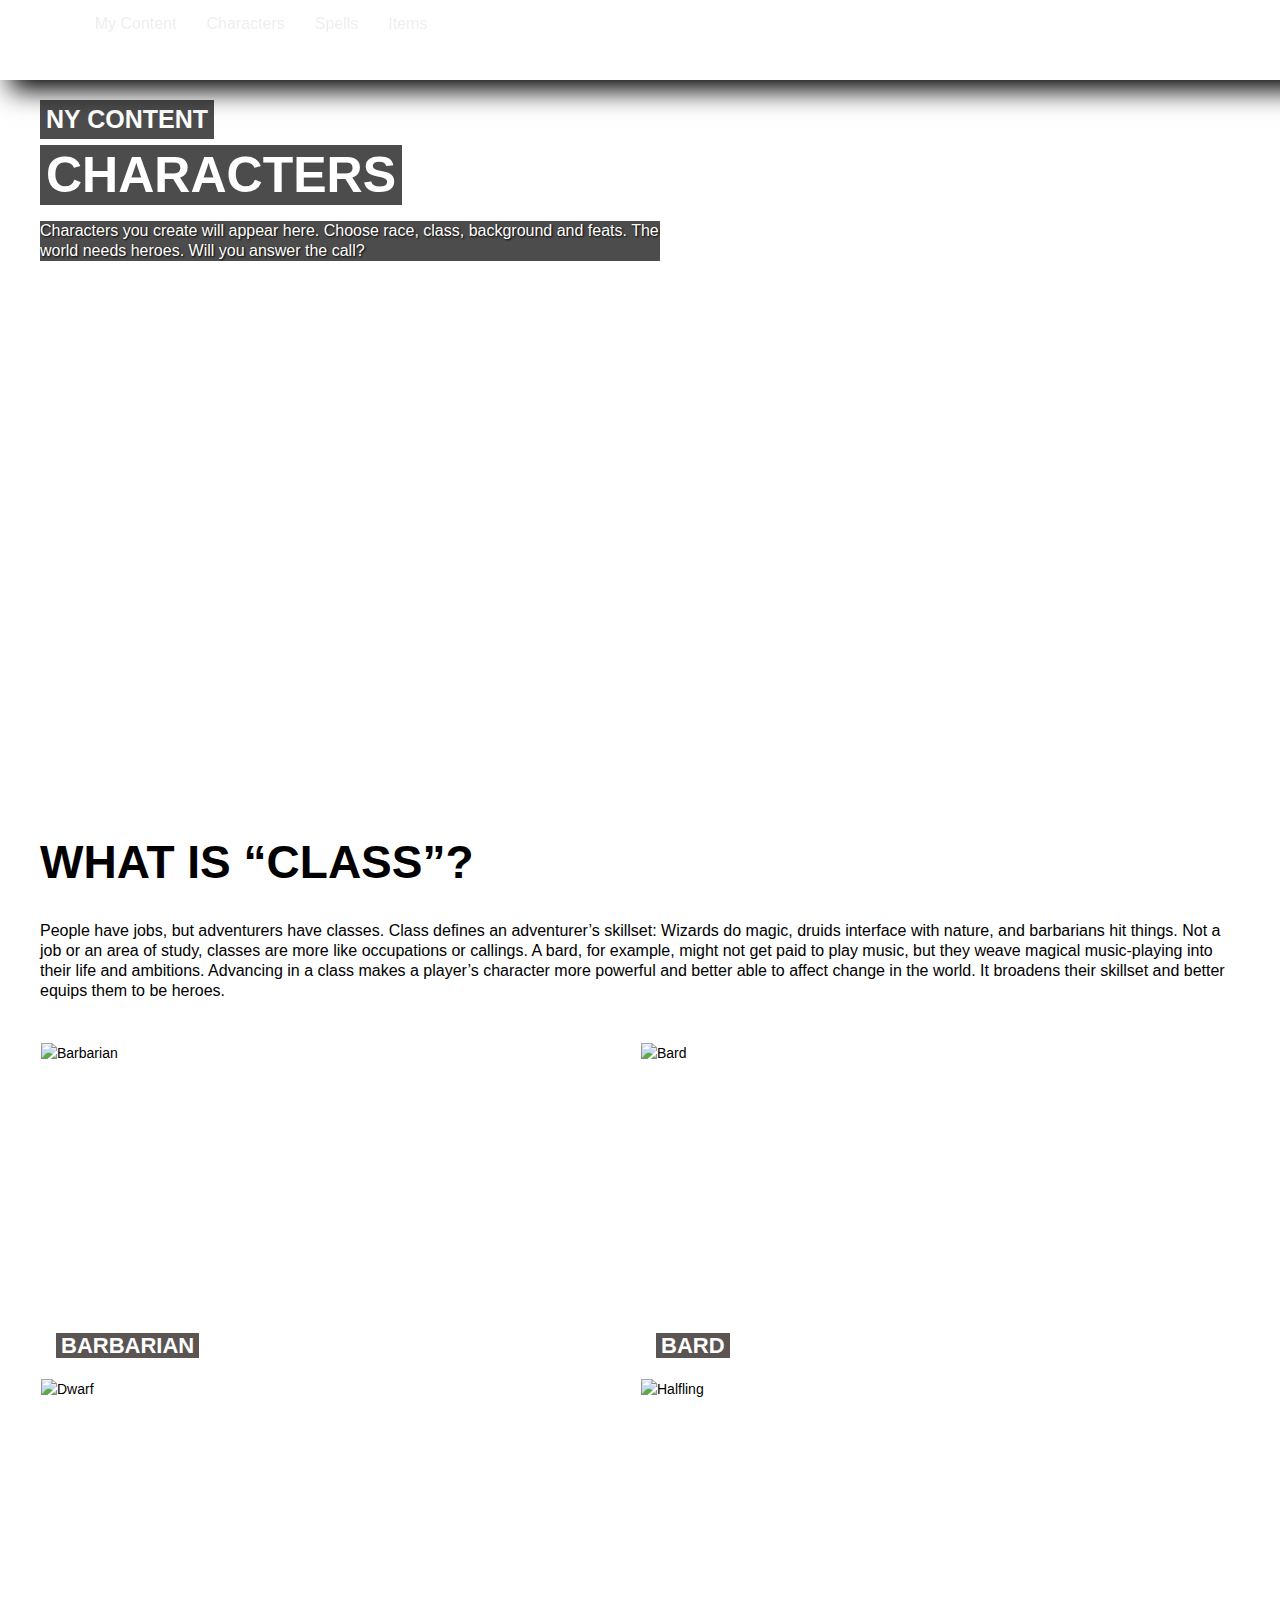
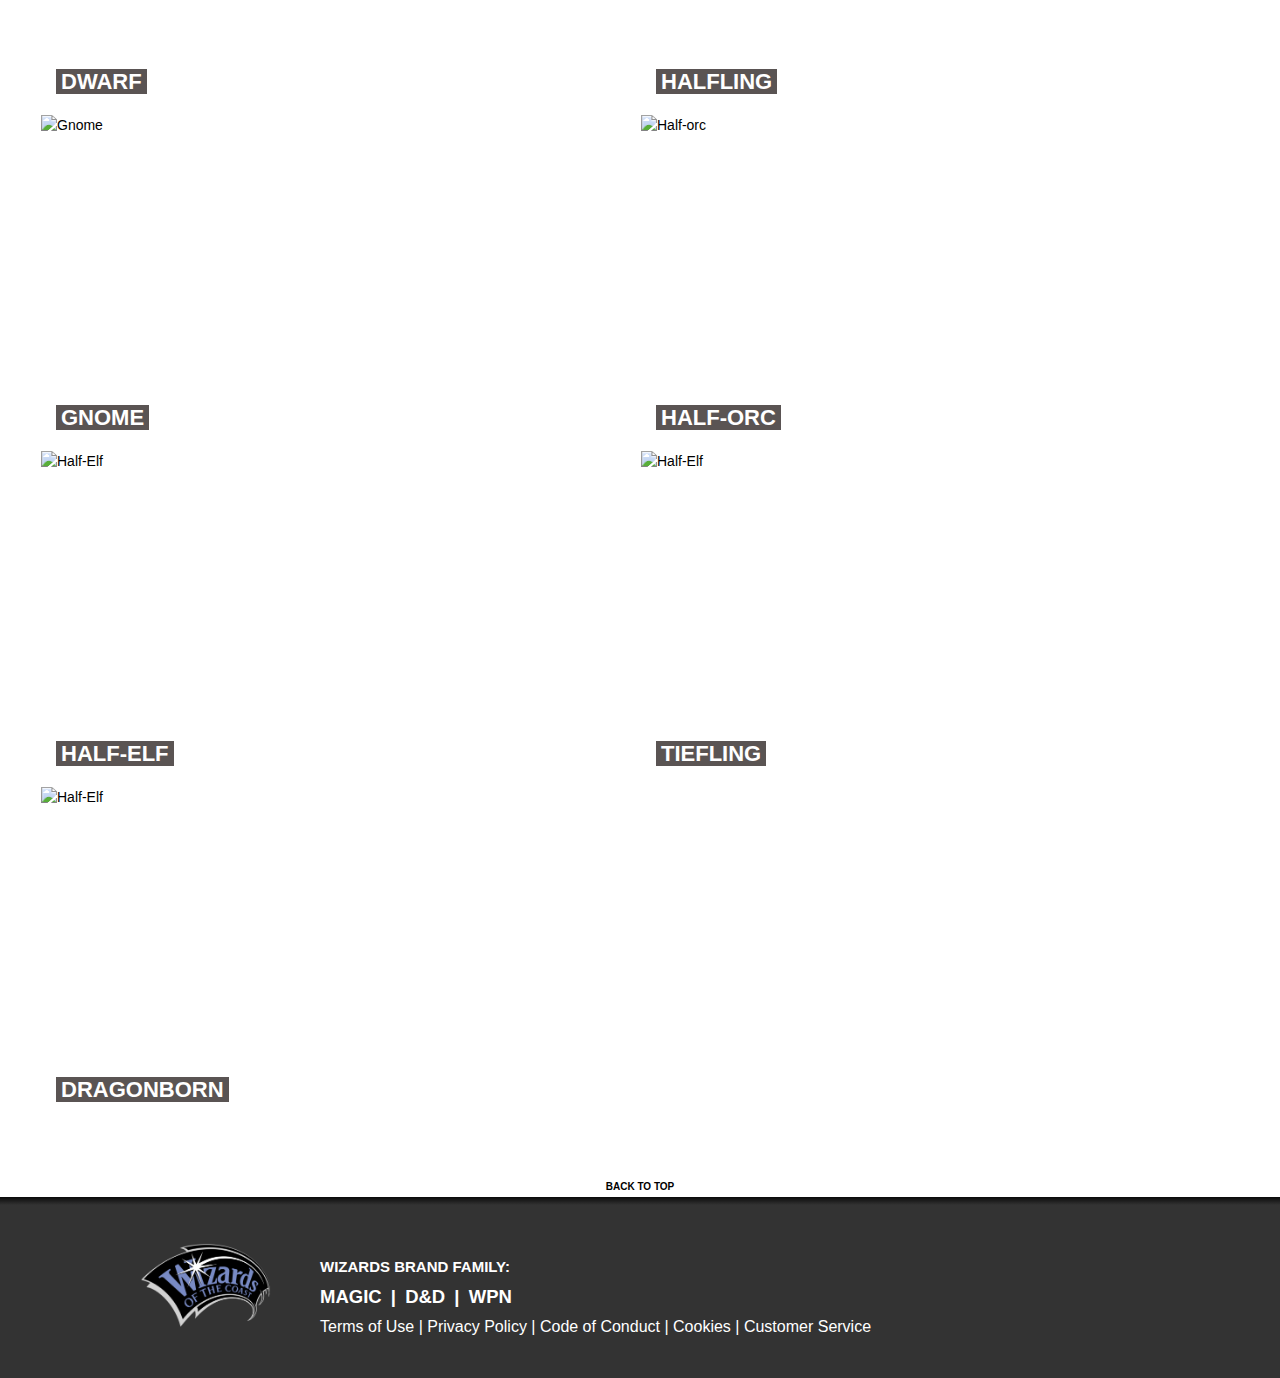
==== DungeonDragons/Characters/ClassesPage.html @ c1192b84 "Latest updates 20/10/18" ====
<!DOCTYPE html>
<html lang="en">
<link rel="stylesheet" href="https://cdnjs.cloudflare.com/ajax/libs/font-awesome/4.7.0/css/font-awesome.min.css">
<head>
    <meta charset="UTF-8">
    <title>Classes</title>
    <link rel="stylesheet" type="text/css" href="ClassesPageStyle.css">
</head>
<body>
<div id="viewport">
    <div id="viewport-content">
        <div id="page" class="page">
            <!-- HEADER-->
            <div class="region region-header">
                <div class="content">
                    <header>
                        <!-- MENU BAR-->
                        <ul id="menu">
                            <li>
                                <input id="check01" type="checkbox" name="menu"/>
                                <label for="check01"><a href="../MainPage/HTMLMainPage.html">Home</a></label>
                            </li>
                            <li>
                                <input id="check02" type="checkbox" name="menu"/>
                                <label for="check02">My Content</label>
                                <ul class="submenu">
                                    <li><a href="#">Characters</a></li>
                                    <li><a href="#">Campaigns</a></li>
                                </ul>
                            </li>
                            <li>
                                <input id="check03" type="checkbox" name="menu"/>
                                <label for="check03">Characters</label>
                                <ul class="submenu">
                                    <li><a href="#">Races</a></li>
                                    <li><a href="#">Classes</a></li>
                                    <li><a href="#">Backgrounds</a></li>
                                    <li><a href="#">Feats</a></li>
                                </ul>
                            </li>
                            <li>
                                <input id="check04" type="checkbox" name="menu"/>
                                <label for="check04">Spells</label>
                                <ul class="submenu">
                                    <li><a href="#">Official</a></li>
                                    <li><a href="#">Create</a></li>
                                </ul>
                            </li>
                            <li>
                                <input id="check05" type="checkbox" name="menu"/>
                                <label for="check05">Items</label>
                                <ul class="submenu">
                                    <li><a href="#">Official Magic Items</a></li>
                                    <li><a href="#">Official Equipment</a></li>
                                    <li><a href="#">Create</a></li>
                                </ul>
                            </li>
                        </ul>
                        <!-- MENU BAR-->
                    </header>
                </div>
            </div>
            <!-- PAGE CONTENT-->
            <div class="region region-content">
                <div id="page-header">
                    <div class="card_image">
                        <div class="carousel-wrapper">
                            <span id="item-1"></span>
                            <div class="carousel-item item-1">
                                <div class="page-width">
                                    <div class="intro">
                                        <h1>
                                            <span class="first-line">Ny Content</span>
                                            <span>Characters</span>
                                        </h1>
                                        <div class="text">
                                            <p>Characters you create will appear here. Choose race, class, background
                                                and feats. The world needs heroes. Will you answer the call?</p>
                                        </div>
                                    </div>
                                </div>
                            </div>
                        </div>
                        <a class="arrow arrow-prev" href="#item-2"></a>
                        <a class="arrow arrow-next" href="#item-1"></a>
                    </div>
                </div>
                <div id="content" class="page-width" style="padding-top: 0px;">
                    <article class="intro">
                        <h2 class="with-social">What is “Class”?</h2>
                        <p></p>
                        <p>People have jobs, but adventurers have classes. Class defines an adventurer’s skillset:
                            Wizards do magic, druids interface with nature, and barbarians hit things. Not a job or an
                            area of study, classes are more like occupations or callings. A bard, for example, might not
                            get paid to play music, but they weave magical music-playing into their life and ambitions.
                            Advancing in a class makes a player’s character more powerful and better able to affect change in the world. It broadens their skillset and better equips them to be heroes.
                        </p>
                    </article>
                    <!-- Content Grid -->
                    <ul class="content-grid large">
                        <li style="height: auto;" class="">
                            <div class="item">
                                <div class="image"><img
                                        src="../Resources/BarbarianClass.jpg"
                                        data-background="http://dnd.wizards.com/sites/default/files/media/styles/mosaic_background/public/images/mosaic/NEW_TO_DD_Races_Human_InlineR_140630.jpg?itok=PxhTRd1p"
                                        alt="Barbarian" width="600" height="420"></div>
                                <div class="item-content">
                                    <h2><span>Barbarian</span></h2>
                                    <div class="details">
                                        <div class="description">
                                            <p>Whatever drives them, humans are the innovators, the achievers, and the
                                                pioneers of the worlds.
                                            </p>
                                        </div>
                                        <p class="actions"><a class="cta-button"
                                                              href="../RacesDescription/BarbarianClass.html"
                                                              target="">Learn More About Barbarian</a></p>
                                    </div>
                                </div>
                            </div>
                        </li>
                        <li>
                            <div class="item">
                                <div class="image"><img
                                        src="../Resources/BardClass.jpg"
                                        data-background="http://dnd.wizards.com/sites/default/files/media/styles/mosaic_background/public/images/mosaic/NEW_TO_DD_Races_Elf_InlineR_140722.jpg?itok=YJIi0Cq5"
                                        alt="Bard" width="600" height="420"></div>
                                <div class="item-content">
                                    <h2><span>Bard</span></h2>
                                    <div class="details">
                                        <div class="description">
                                            <p>Elves are a magical people of otherworldly grace, living in the world but
                                                not entirely part of it.
                                            </p>
                                        </div>
                                        <p class="actions"><a class="cta-button"
                                                              href="/dungeons-and-dragons/what-is-dnd/races/elf"
                                                              target="">Learn More About Elves</a></p>
                                    </div>
                                </div>
                            </div>
                        </li>
                        <li>
                            <div class="item">
                                <div class="image"><img
                                        src="../Resources/dwarfRace-art.jpg"
                                        data-background="http://dnd.wizards.com/sites/default/files/media/styles/mosaic_background/public/images/mosaic/NEW_TO_DD_Races_Dwarf_InlineR_140630.jpg?itok=OwqdkCrZ"
                                        alt="Dwarf" width="600" height="420"></div>
                                <div class="item-content">
                                    <h2><span>Dwarf</span></h2>
                                    <div class="details">
                                        <div class="description">
                                            <p>Dwarves are solid and enduring like the mountains they love, weathering
                                                the passage of centuries with stoic endurance and little change.
                                            </p>
                                        </div>
                                        <p class="actions"><a class="cta-button"
                                                              href="/dungeons-and-dragons/what-is-dnd/races/dwarf"
                                                              target="">Learn More About Dwarves</a></p>
                                    </div>
                                </div>
                            </div>
                        </li>
                        <li>
                            <div class="item">
                                <div class="image"><img
                                        src="../Resources/halflingRace-art.jpg"
                                        data-background="http://dnd.wizards.com/sites/default/files/media/styles/mosaic_background/public/images/mosaic/NEW_TO_DD_Races_Halfling_InlineR_140701.jpg?itok=U9LECDuK"
                                        alt="Halfling" width="600" height="420"></div>
                                <div class="item-content">
                                    <h2><span>Halfling</span></h2>
                                    <div class="details">
                                        <div class="description">
                                            <p>The comforts of home are the goals of most halflings’ lives: a place to
                                                settle in peace and quiet, far from marauding monsters and clashing
                                                armies.
                                            </p>
                                        </div>
                                        <p class="actions"><a class="cta-button"
                                                              href="/dungeons-and-dragons/what-is-dnd/races/halfling"
                                                              target="">Learn More About Halflings</a></p>
                                    </div>
                                </div>
                            </div>
                        </li>
                        <li>
                            <div class="item">
                                <div class="image"><img
                                        src="../Resources/gnomeRace-art.jpg"
                                        data-background="http://dnd.wizards.com/sites/default/files/media/styles/mosaic_background/public/images/mosaic/NEW_TO_DD_Races_Gnome_InlineR_140630.jpg?itok=_bvpdoTa"
                                        alt="Gnome" width="600" height="420"></div>
                                <div class="item-content">
                                    <h2><span>Gnome</span></h2>
                                    <div class="details">
                                        <div class="description">
                                            <p>Gnomes take delight in life, enjoying every moment of invention,
                                                exploration, investigation, creation, and play.
                                            </p>
                                        </div>
                                        <p class="actions"><a class="cta-button"
                                                              href="/dungeons-and-dragons/what-is-dnd/races/gnome"
                                                              target="">Learn More About Gnomes</a></p>
                                    </div>
                                </div>
                            </div>
                        </li>
                        <li>
                            <div class="item">
                                <div class="image"><img
                                        src="../Resources/halfOrcRace-art.jpg"
                                        data-background="http://dnd.wizards.com/sites/default/files/media/styles/mosaic_background/public/images/mosaic/NEW_TO_DD_Races_Half-Orc_InlineR_140722.jpg?itok=BOjwCKp3"
                                        alt="Half-orc" width="600" height="420"></div>
                                <div class="item-content">
                                    <h2><span>Half-orc</span></h2>
                                    <div class="details">
                                        <div class="description">
                                            <p>Half-orcs are not evil by nature, but evil does lurk within them, whether
                                                they embrace it or rebel against it.
                                            </p>
                                        </div>
                                        <p class="actions"><a class="cta-button"
                                                              href="/dungeons-and-dragons/what-is-dnd/races/halforc"
                                                              target="">Learn More About Half-Orcs</a></p>
                                    </div>
                                </div>
                            </div>
                        </li>
                        <li>
                            <div class="item">
                                <div class="image"><img
                                        src="../Resources/halfElfRace-art.jpg"
                                        data-background="http://dnd.wizards.com/sites/default/files/media/styles/mosaic_background/public/images/mosaic/NEW_TO_DD_Races_Half-Orc_InlineR_140722.jpg?itok=BOjwCKp3"
                                        alt="Half-Elf" width="600" height="420"></div>
                                <div class="item-content">
                                    <h2><span>Half-elf</span></h2>
                                    <div class="details">
                                        <div class="description">
                                            <p>Half-elves combine what some say are the best qualities of their elf and
                                                human parents.
                                            </p>
                                        </div>
                                        <p class="actions"><a class="cta-button"
                                                              href="/dungeons-and-dragons/what-is-dnd/races/halforc"
                                                              target="">Learn More About Half-Elves</a></p>
                                    </div>
                                </div>
                            </div>
                        </li>
                        <li>
                            <div class="item">
                                <div class="image"><img
                                        src="../Resources/tieflingRace-art.jpg"
                                        data-background="http://dnd.wizards.com/sites/default/files/media/styles/mosaic_background/public/images/mosaic/NEW_TO_DD_Races_Half-Orc_InlineR_140722.jpg?itok=BOjwCKp3"
                                        alt="Half-Elf" width="600" height="420"></div>
                                <div class="item-content">
                                    <h2><span>Tiefling</span></h2>
                                    <div class="details">
                                        <div class="description">
                                            <p>To be greeted with stares and whispers, to suffer violence and insult on
                                                the street, to see mistrust and fear in every eye: this is the lot of
                                                the tiefling.
                                            </p>
                                        </div>
                                        <p class="actions"><a class="cta-button"
                                                              href=""
                                                              target="">Learn More About Tiefling</a></p>
                                    </div>
                                </div>
                            </div>
                        </li>
                        <li>
                            <div class="item">
                                <div class="image"><img
                                        src="../Resources/dragonbornRace-art.jpg"
                                        data-background="http://dnd.wizards.com/sites/default/files/media/styles/mosaic_background/public/images/mosaic/NEW_TO_DD_Races_Half-Orc_InlineR_140722.jpg?itok=BOjwCKp3"
                                        alt="Half-Elf" width="600" height="420"></div>
                                <div class="item-content">
                                    <h2><span>Dragonborn</span></h2>
                                    <div class="details">
                                        <div class="description">
                                            <p>Dragonborn look very much like dragons standing erect in humanoid form,
                                                though they lack wings or a tail.
                                            </p>
                                        </div>
                                        <p class="actions"><a class="cta-button"
                                                              href=""
                                                              target="">Learn More About Dragonborn</a></p>
                                    </div>
                                </div>
                            </div>
                        </li>
                    </ul>
                </div>
            </div>
            <!-- FOOTER -->
            <div class="region region-footer">
                <div id="block-dx1-common-blocks-block-dx1-common-blocks-footer"
                     class="block block-dx1-common-blocks">
                    <div class="content">
                        <footer>
                            <!-- BACK TO TOP -->
                            <div id="back-to-top" style="display: block;"><a href="#page">Back
                                to top</a></div>
                            <!-- BACK TO TOP -->
                            <div class="main-footer">
                                <div class="page-width">
                                    <div class="footer-text">
                                        <p class="brand-family-title">Wizards brand family:</p>
                                        <p class="brand-family-menu">
                                            <a href="https://magic.wizards.com" target="_blank">Magic</a><span
                                                class="separator"> | </span><a
                                                href="http://dnd.wizards.com"
                                                target="_blank">D&amp;D</a><span
                                                class="separator"> | </span><a
                                                href="http://wpn.wizards.com/"
                                                target="_blank">wpn</a>
                                        <p class="terms">
                                            <a href="http://company.wizards.com/tou"
                                               target="_blank">Terms of
                                                Use</a><span
                                                class="separator"> | </span><a
                                                href="http://company.wizards.com/policies/web/privacy"
                                                target="_blank">Privacy
                                            Policy</a><span class="separator"> | </span><a
                                                href="http://company.wizards.com/conduct"
                                                target="_blank">Code of
                                            Conduct</a><span class="separator"> | </span><a
                                                href="http://company.wizards.com/policies/web/cookie"
                                                target="_blank">Cookies</a><span
                                                class="separator"> | </span><a
                                                href="http://support.wizards.com/"
                                                target="_blank">Customer Service</a></p>

                                    </div>
                                    <!--menu-footer-sellers-->
                                    <p class="logo wizard"><a href="http://company.wizards.com"
                                                              target="_blank">Wizards
                                        of
                                        the Coast</a></p>
                                </div>
                            </div>
                        </footer>
                    </div>
                </div>
            </div>
        </div>
    </div>
</body>
</html>
---- DungeonDragons/Characters/ClassesPageStyle.css ----
@import url(https://fonts.googleapis.com/css?family=Oswald);
@import url(https://fonts.googleapis.com/css?family=Quattrocento);

html {
    font-size: 62.5%;
}

body {
    color: #fff;
    font-weight: 400;
    font-family: "Open Sans", sans-serif;
    margin: 0;
    padding: 0;
    background: #ffffff;
    min-width: 320px;
}

#viewport {
    overflow: hidden;
    position: relative;
}

div {
    display: block;
}

* {
    line-height: 2rem;
    background-size: 100% auto;
    box-sizing: inherit;
    outline: 0;
}

a {
    color: white;
    text-decoration: none;
}

/* HEADER BEGINNING*/

header { /* Header background*/
    background-size: auto;
    position: relative;
    z-index: 500;
}

.page-width {
    max-width: 1200px;
    margin: 0 auto;
    padding: 0 0px;
    position: relative;
}

/* HEAD NAV MENU */

/*Style for the first level menu bar*/

ul#menu {
    float: left;
    background: url(../Resources/header_background.jpg) 50% 0 no-repeat;
    box-shadow: 10px 10px 25px #000000;
    position: fixed;
    top: 0;
    width: 100%;
    height: 5em;
    margin: 0;
    padding: 0 10px;
    color: #eee;
}

ul#menu > li {
    float: left;
    list-style-type: none;
    position: relative;
}

label {
    font-size: 1.6rem;
    position: relative;
    display: block;
    padding: 0 18px 0 12px;
    line-height: 3em;
    transition: background 0.3s;
    cursor: pointer;
}

label:after {
    content: "";
    position: absolute;
    display: block;
    top: 50%;
    right: 5px;
    width: 0;
    height: 0;
    border-top: 4px solid rgba(255, 255, 255, .5);
    border-bottom: 0 solid rgba(255, 255, 255, .5);
    border-left: 4px solid transparent;
    border-right: 4px solid transparent;
    transition: border-bottom .1s, border-top .1s .1s;
}

label:hover,
input:checked ~ label {
    background: rgba(0, 0, 0, .3);
}

input:checked ~ label:after {
    border-top: 0 solid rgba(255, 255, 255, .5);
    border-bottom: 4px solid rgba(255, 255, 255, .5);
    transition: border-top .1s, border-bottom .1s .1s;
}

/*hide the inputs*/
input {
    display: none
}

/*show the second levele menu of the selected voice*/
input:checked ~ ul.submenu {
    max-height: 300px;
    transition: max-height 0.5s ease-in;
}

/*style for the second level menu*/
ul.submenu {
    font-size: 1.6rem;
    max-height: 0;
    padding: 0;
    overflow: hidden;
    list-style-type: none;
    background: #444;
    box-shadow: 0 0 1px rgba(0, 0, 0, .3);
    transition: max-height 0.5s ease-out;
    position: absolute;
    min-width: 100%;
}

ul.submenu li a {
    display: block;
    padding: 12px;
    color: #ddd;
    text-decoration: none;
    box-shadow: 0 -1px rgba(0, 0, 0, .5) inset;
    transition: background .3s;
    white-space: nowrap;
}

ul.submenu li a:hover {
    background: rgba(0, 0, 0, .3);
}

/* NAV MENU END */

#page-header .intro {
    width: 620px;
    padding-top: 100px;
    float: left;
}

/* SLIDER IMAGE TEXT */

#page-header h1 {
    color: #fff;
    font-weight: 700;
    font-size: 5rem;
    text-transform: uppercase;
    margin: 0 -6px 0 6px;
    display: inline-block;
}

#page-header h1 span.first-line {
    font-size: 2.5rem;
    line-height: 3.5rem;
    color: #ffffff;
    display: table;
    float: none;
}

#page-header h1 span {
    line-height: 7.2rem;
    background: rgba(0, 0, 0, 0.7);
    padding: 2px 0px;
    box-shadow: 6px 0 0 rgba(0, 0, 0, 0.7), -6px 0 0 rgba(0, 0, 0, 0.7);
}

#page-header .text {
    text-shadow: 1px 1px 2px #000;
    margin: 1rem 0 0rem;
}

.text p {
    font-size: 1.6rem;
    margin: 0 0 1.6rem;
    padding: 0;
    background: rgba(0, 0, 0, 0.7);
}

/* SLIDER START*/
.carousel-wrapper {
    height: 1000px;
    position: relative;
    width: 100%;
    margin: 0 auto;
}

@media (max-width: 1680px) {
    .carousel-wrapper {
        height: 800px;
    }
}

@media (max-width: 1260px) {
    .carousel-wrapper {
        height: 500px;
    }
}

@media (max-width: 720px) {
    .carousel-wrapper {
        height: 380px;
    }
}

.carousel-item {
    position: absolute;
    top: 0;
    bottom: 0;
    left: 0;
    right: 0;
    opacity: 0;
    transition: all 0.5s ease-in-out;
}


@media (max-width: 480px) {
    .arrow, .light .arrow {
        background-size: 20px;
        background-position: 10px 50%;
    }
}

.item-1 {
    z-index: 2;
    opacity: 1;
    background: url('../Resources/ClassesPageBackground.jpg');
    background-size: cover;
    background-position: center;
}
/*SLIDER END*/

/* MAIN CONTENT */

/*INTRO TEXT*/
article.intro, .product article.intro {
    display: block;
}
article.intro {
    padding: 0px 0px 25px;
}

article h2.with-social {
    width: 60%;
}
article h2 {
    color: black;
    margin-bottom: 35px;
    text-transform: uppercase;
    display: block;
    font-size: 4.6rem;
    line-height: 4.8rem;
    font-weight: 700;
    width: 100%;
}

.region-content #content p, ul, ol, dt, dd {
    color: black;
    font-size: 1.6rem;
    margin: 0 0 1.6rem;
    padding: 0;
}


/*INTRO TEXT*/
/*FIRST CONTAINERS*/
.snip1360 {
    font-family: 'Quattrocento', Arial, sans-serif;
    position: relative;
    float: left;
    overflow: hidden;
    margin: 10px 1%;
    min-width: 230px;
    max-width: 315px;
    width: 100%;
    color: #141414;
    text-align: left;
    line-height: 1.4em;
    font-size: 16px;
    background-color: #ffffff;
}
.snip1360 * {
    box-sizing: border-box;
    transition: all 0.25s ease;
}
.snip1360 img {
    max-width: 100%;
    vertical-align: top;
}
.snip1360 figcaption {
    width: 100%;
    background-color: #ffffff;
    padding: 10px 25px 55px;
    position: relative;
}
.snip1360 figcaption:before {
    position: absolute;
    content: '';
    z-index: 2;
    bottom: 100%;
    left: 0;
    width: 100%;
    height: 80px;
    background-image: linear-gradient(to bottom, transparent 0%, #ffffff 100%);
}
.snip1360 figcaption a {
    position: absolute;
    bottom: 0;
    left: 0;
    padding: 10px;
    background-color: #cccccc;
    color: #000000;
    font-size: 0.8em;
    text-transform: uppercase;
    opacity: 0.65;
    width: 100%;
    text-align: center;
    text-decoration: none;
    letter-spacing: 1px;
}
.snip1360 figcaption a:hover {
    opacity: 1;
}
.snip1360 h2 {
    margin: 0 0 10px;
    font-weight: 300;
    font-size: 1.5em;
    line-height: 1.2em;
    font-family: 'Oswald', Arial, sans-serif;
    text-transform: uppercase;
}
.snip1360 p {
    margin: 0 0 10px;
    font-size: 0.9em;
    letter-spacing: 1px;
    opacity: 0.9;
}
/*FIRST CONTAINERS*/

/*NEW RACES CONTAINERS*/

#content {
    padding-bottom: 35px;
    z-index: 10;
}
.page-width {
    max-width: 1200px;
    margin: 0 auto;
    padding: 0 0px;
    position: relative;
}

.content-grid, .content-grid *, .content-grid *:before, .content-grid *:after {
    box-sizing: border-box;
}
.content-grid {
    margin: 0 0 40px;
    padding: 0;
    list-style: none;
    position: relative;
    font-size: 0;
}

.content-grid.large li {
    width: 50%;
    height: auto;
}
.content-grid.large li, .content-grid li.large .item {
    height: auto;
}
.content-grid li {
    font-size: 1.4rem;
    vertical-align: top;
    width: 25%;
    margin: 0;
    padding: 0;
    display: inline-block;
}

.content-grid li, .content-grid li .item {
    height: 336px;
}
.content-grid .item {
    border: 1px solid #fff;
    position: relative;
    cursor: pointer;
}

.content-grid, .content-grid *, .content-grid *:before, .content-grid *:after {
    box-sizing: border-box;
}

.content-grid .item:before {
    content: "";
    width: 36px;
    height: 0;
    margin: 0 0 0 -18px;
    background: url(../img/interface/content-grid-selection@2x.png) 0 0 no-repeat;
    background-size: 100% 100%;
    position: absolute;
    bottom: -23px;
    left: 50%;
    z-index: 30;
}

.content-grid .item .image {
    width: 100%;
    height: 100%;
    position: relative;
    overflow: hidden;
}

.content-grid.large li .item .image img {
    width: 100%;
    height: auto;
    margin: 0;
    display: block;
    position: static;
    top: auto;
    left: auto;
}

.content-grid .item .image img {
    margin: 0 0 0 -300px;
    padding: 0;
    position: absolute;
    top: 0;
    left: 50%;
}

.content-grid .item h2 {
    color: #fff;
    font-weight: 700;
    font-size: 2.2rem;
    line-height: 1.2em;
    text-transform: uppercase;
    margin: 0;
    padding: 0;
    position: absolute;
    right: 20px;
    bottom: 18px;
    left: 20px;
    z-index: 10;
}

.content-grid .item h2 span {
    background: rgba(20,12,10, .7);
    box-shadow: -5px 0 0 rgba(20,12,10, .7), 5px 0 0 rgba(20,12,10, .7);
    transition-property: box-shadow, background-color;
    transition-duration: .25s;
    transition-timing-function: ease-in-out;
}

.content-grid .item .item-content .details {
    display: none;
}

.actions {
    text-align: center;
    margin: 20px 0 0;
}

.cta-button {
    margin-left: 33px;
    padding: .2em 10px;
    display: inline-block;
    position: relative;
    z-index: 100;
}
.cta-button, .cta-button:after {
    color: #fff;
    font-weight: 700;
    font-size: 1.6rem;
    text-decoration: none;
    text-transform: uppercase;
    background: #140c0a 50% 50% no-repeat;
    background-size: auto;
    transition-property: box-shadow, background-color;
    transition-duration: .25s;
    transition-timing-function: ease-in-out;
}

/*NEW RACES CONTAINERS*/

/* FOOTER*/

.region-footer {
    background-color: #333333;
}

footer {
    clear: both;
    font-size: 1.2rem /* 12px/14px */;
    padding: 0 0 25px;
    position: relative;
}

footer #back-to-top {
    display: none;
    margin-left: -80px;
    text-align: center;
    cursor: pointer;
    position: absolute;
    top: -40px;
    left: 50%;
}

footer #back-to-top a {
    color: #000000;
    text-decoration: none;
    text-transform: uppercase;
    font-size: 1rem;
    font-weight: 700;
    display: block;
    width: 160px;
    height: 40px;
    padding-top: 20px;
    cursor: pointer;
}

footer .main-footer {
    font-weight: 600;
    text-align: left;
    padding-top: 10px;
    position: relative;
}

footer .main-footer:before {
    content: "";
    height: 8px;
    position: absolute;
    right: 0;
    top: 0;
    left: 0;
    background: linear-gradient(to bottom, rgba(0, 0, 0, 0.8) 0%, rgba(0, 0, 0, 0) 100%);
}

footer .main-footer .footer-text {
    margin: 0 230px 0 280px;
    color: #ffffff;
}

footer .main-footer .footer-text p.brand-family-title {
    text-transform: uppercase;
    font-size: 1.5rem;
    margin: 25px 0 10px 0;
    padding-top: 25px;
}

* > footer .main-footer .footer-text p {
    display: block;
    font-size: 1.6rem;
    margin: 0 0 1.6rem;
    padding: 0;
}

footer .main-footer .footer-text p.brand-family-menu {
    text-transform: uppercase;
    font-size: 1.85rem;
    font-weight: 700;
    margin: 0 0 10px 0;
}

* > footer .main-footer .footer-text p {
    display: block;
}

footer .main-footer .footer-text a {
    color: #ffffff;
    text-decoration: none;
}

footer .main-footer .footer-text p.brand-family-menu span.separator {
    margin: 0 4px;
}

footer .main-footer .footer-text p.terms {
    font-weight: 400;
}

footer .main-footer .wizard {
    position: absolute;
    bottom: 1rem;
    left: 10rem;
}

footer .main-footer .wizard a {
    width: 131px;
    height: 84px;
    background-image: url(../Resources/Wizards_of_the_Coast_logo.png);
}

footer .main-footer .logo a {
    text-indent: -999px;
    outline: 0;
    background-position: 0 0;
    background-repeat: no-repeat;
    display: block;
    overflow: hidden;
}

footer .main-footer .privacy {
    position: absolute;
    right: 125px;
    bottom: 0;
}

footer .main-footer .logo {
    margin: 0;
}

footer .main-footer p {
    font-size: 1.2rem;
}
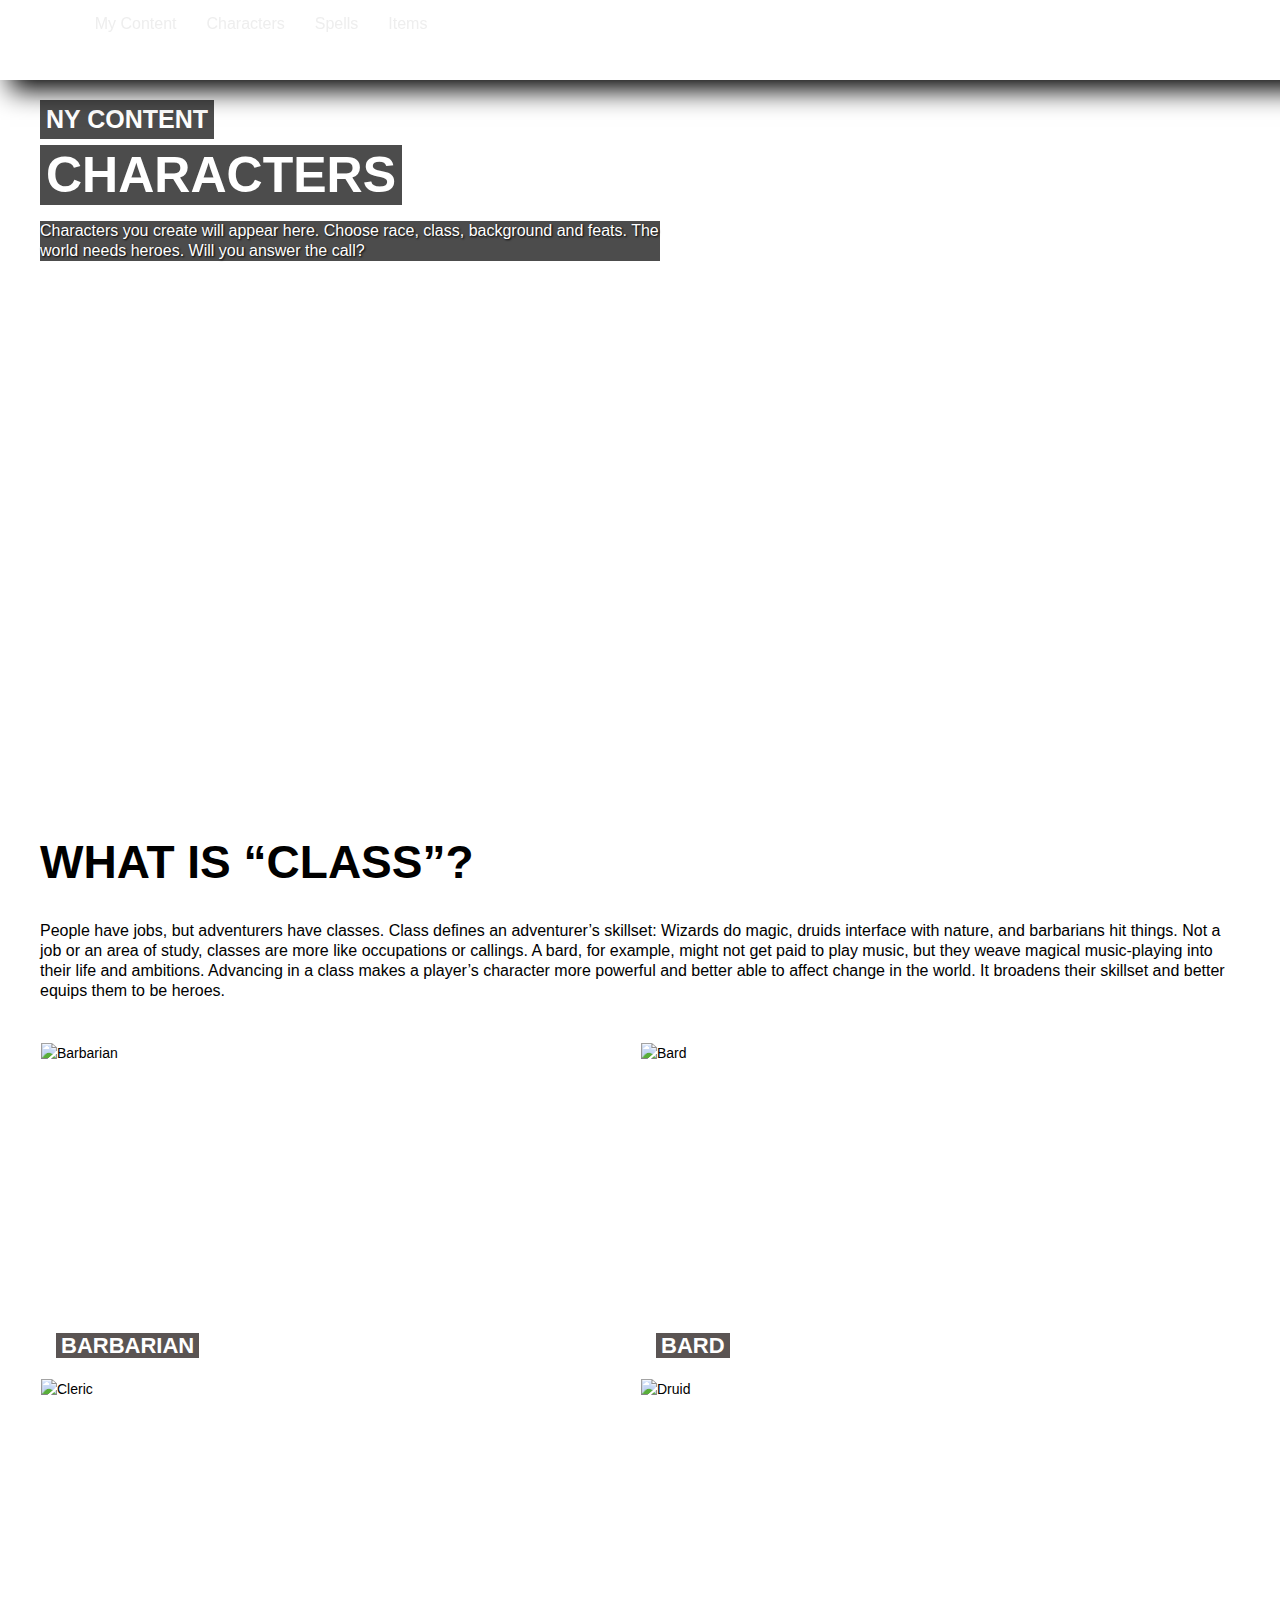
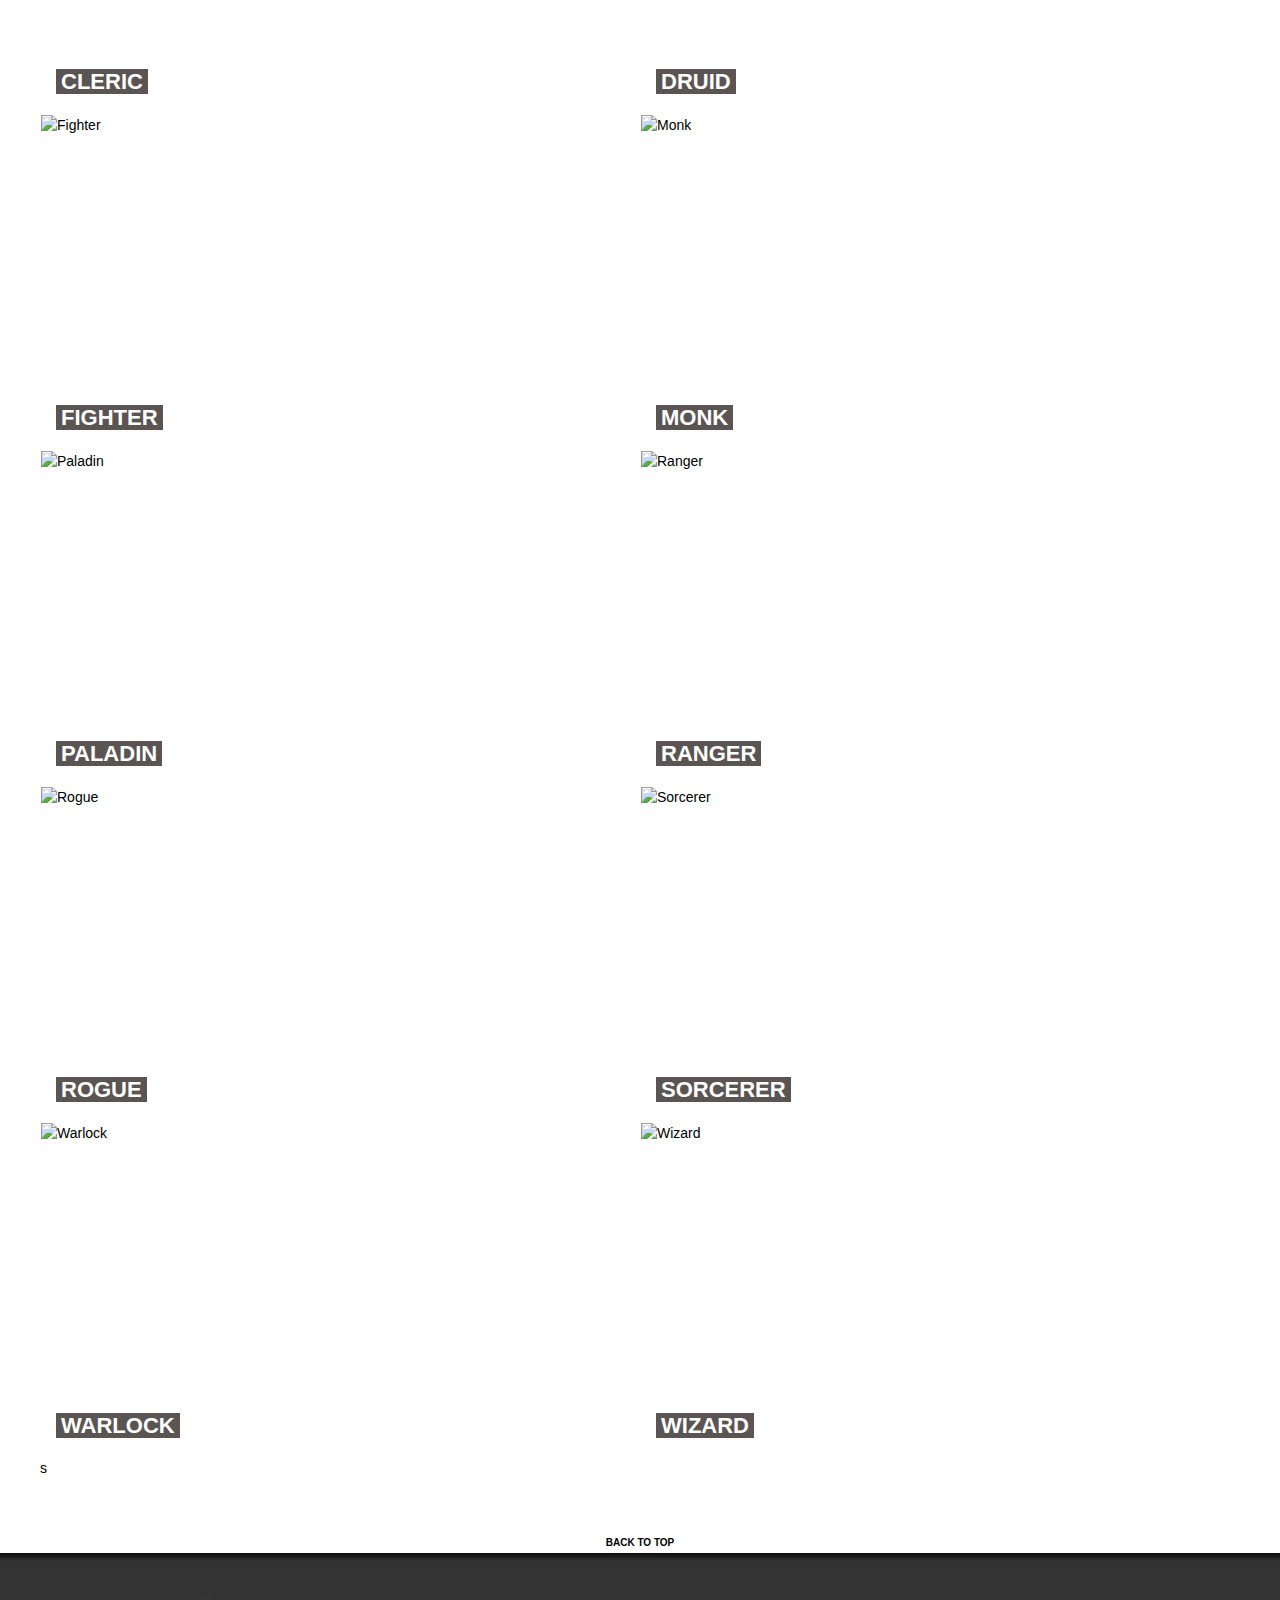
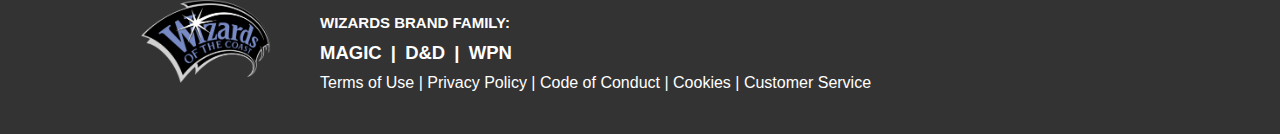
==== commit 824c655e: "Latest updates 20/10/18" ====
--- a/DungeonDragons/Characters/ClassesPage.html
+++ b/DungeonDragons/Characters/ClassesPage.html
@@ -135,19 +135,19 @@
                                         </div>
                                         <p class="actions"><a class="cta-button"
                                                               href="/dungeons-and-dragons/what-is-dnd/races/elf"
-                                                              target="">Learn More About Elves</a></p>
-                                    </div>
-                                </div>
-                            </div>
-                        </li>
-                        <li>
-                            <div class="item">
-                                <div class="image"><img
-                                        src="../Resources/dwarfRace-art.jpg"
+                                                              target="">Learn More About Bard</a></p>
+                                    </div>
+                                </div>
+                            </div>
+                        </li>
+                        <li>
+                            <div class="item">
+                                <div class="image"><img
+                                        src="../Resources/ClericClass.jpg"
                                         data-background="http://dnd.wizards.com/sites/default/files/media/styles/mosaic_background/public/images/mosaic/NEW_TO_DD_Races_Dwarf_InlineR_140630.jpg?itok=OwqdkCrZ"
-                                        alt="Dwarf" width="600" height="420"></div>
-                                <div class="item-content">
-                                    <h2><span>Dwarf</span></h2>
+                                        alt="Cleric" width="600" height="420"></div>
+                                <div class="item-content">
+                                    <h2><span>Cleric</span></h2>
                                     <div class="details">
                                         <div class="description">
                                             <p>Dwarves are solid and enduring like the mountains they love, weathering
@@ -156,19 +156,19 @@
                                         </div>
                                         <p class="actions"><a class="cta-button"
                                                               href="/dungeons-and-dragons/what-is-dnd/races/dwarf"
-                                                              target="">Learn More About Dwarves</a></p>
-                                    </div>
-                                </div>
-                            </div>
-                        </li>
-                        <li>
-                            <div class="item">
-                                <div class="image"><img
-                                        src="../Resources/halflingRace-art.jpg"
+                                                              target="">Learn More About Cleric</a></p>
+                                    </div>
+                                </div>
+                            </div>
+                        </li>
+                        <li>
+                            <div class="item">
+                                <div class="image"><img
+                                        src="../Resources/DruidClass.jpg"
                                         data-background="http://dnd.wizards.com/sites/default/files/media/styles/mosaic_background/public/images/mosaic/NEW_TO_DD_Races_Halfling_InlineR_140701.jpg?itok=U9LECDuK"
-                                        alt="Halfling" width="600" height="420"></div>
-                                <div class="item-content">
-                                    <h2><span>Halfling</span></h2>
+                                        alt="Druid" width="600" height="420"></div>
+                                <div class="item-content">
+                                    <h2><span>Druid</span></h2>
                                     <div class="details">
                                         <div class="description">
                                             <p>The comforts of home are the goals of most halflings’ lives: a place to
@@ -178,19 +178,19 @@
                                         </div>
                                         <p class="actions"><a class="cta-button"
                                                               href="/dungeons-and-dragons/what-is-dnd/races/halfling"
-                                                              target="">Learn More About Halflings</a></p>
-                                    </div>
-                                </div>
-                            </div>
-                        </li>
-                        <li>
-                            <div class="item">
-                                <div class="image"><img
-                                        src="../Resources/gnomeRace-art.jpg"
+                                                              target="">Learn More About Druid</a></p>
+                                    </div>
+                                </div>
+                            </div>
+                        </li>
+                        <li>
+                            <div class="item">
+                                <div class="image"><img
+                                        src="../Resources/FighterClass.png"
                                         data-background="http://dnd.wizards.com/sites/default/files/media/styles/mosaic_background/public/images/mosaic/NEW_TO_DD_Races_Gnome_InlineR_140630.jpg?itok=_bvpdoTa"
-                                        alt="Gnome" width="600" height="420"></div>
-                                <div class="item-content">
-                                    <h2><span>Gnome</span></h2>
+                                        alt="Fighter" width="600" height="420"></div>
+                                <div class="item-content">
+                                    <h2><span>Fighter</span></h2>
                                     <div class="details">
                                         <div class="description">
                                             <p>Gnomes take delight in life, enjoying every moment of invention,
@@ -199,19 +199,19 @@
                                         </div>
                                         <p class="actions"><a class="cta-button"
                                                               href="/dungeons-and-dragons/what-is-dnd/races/gnome"
-                                                              target="">Learn More About Gnomes</a></p>
-                                    </div>
-                                </div>
-                            </div>
-                        </li>
-                        <li>
-                            <div class="item">
-                                <div class="image"><img
-                                        src="../Resources/halfOrcRace-art.jpg"
-                                        data-background="http://dnd.wizards.com/sites/default/files/media/styles/mosaic_background/public/images/mosaic/NEW_TO_DD_Races_Half-Orc_InlineR_140722.jpg?itok=BOjwCKp3"
-                                        alt="Half-orc" width="600" height="420"></div>
-                                <div class="item-content">
-                                    <h2><span>Half-orc</span></h2>
+                                                              target="">Learn More About Fighter</a></p>
+                                    </div>
+                                </div>
+                            </div>
+                        </li>
+                        <li>
+                            <div class="item">
+                                <div class="image"><img
+                                        src="../Resources/MonkClass.jpg"
+                                        data-background="http://dnd.wizards.com/sites/default/files/media/styles/mosaic_background/public/images/mosaic/NEW_TO_DD_Races_Half-Orc_InlineR_140722.jpg?itok=BOjwCKp3"
+                                        alt="Monk" width="600" height="420"></div>
+                                <div class="item-content">
+                                    <h2><span>Monk</span></h2>
                                     <div class="details">
                                         <div class="description">
                                             <p>Half-orcs are not evil by nature, but evil does lurk within them, whether
@@ -220,19 +220,19 @@
                                         </div>
                                         <p class="actions"><a class="cta-button"
                                                               href="/dungeons-and-dragons/what-is-dnd/races/halforc"
-                                                              target="">Learn More About Half-Orcs</a></p>
-                                    </div>
-                                </div>
-                            </div>
-                        </li>
-                        <li>
-                            <div class="item">
-                                <div class="image"><img
-                                        src="../Resources/halfElfRace-art.jpg"
-                                        data-background="http://dnd.wizards.com/sites/default/files/media/styles/mosaic_background/public/images/mosaic/NEW_TO_DD_Races_Half-Orc_InlineR_140722.jpg?itok=BOjwCKp3"
-                                        alt="Half-Elf" width="600" height="420"></div>
-                                <div class="item-content">
-                                    <h2><span>Half-elf</span></h2>
+                                                              target="">Learn More About Monk</a></p>
+                                    </div>
+                                </div>
+                            </div>
+                        </li>
+                        <li>
+                            <div class="item">
+                                <div class="image"><img
+                                        src="../Resources/PaladinClass.jpg"
+                                        data-background="http://dnd.wizards.com/sites/default/files/media/styles/mosaic_background/public/images/mosaic/NEW_TO_DD_Races_Half-Orc_InlineR_140722.jpg?itok=BOjwCKp3"
+                                        alt="Paladin" width="600" height="420"></div>
+                                <div class="item-content">
+                                    <h2><span>Paladin</span></h2>
                                     <div class="details">
                                         <div class="description">
                                             <p>Half-elves combine what some say are the best qualities of their elf and
@@ -241,19 +241,19 @@
                                         </div>
                                         <p class="actions"><a class="cta-button"
                                                               href="/dungeons-and-dragons/what-is-dnd/races/halforc"
-                                                              target="">Learn More About Half-Elves</a></p>
-                                    </div>
-                                </div>
-                            </div>
-                        </li>
-                        <li>
-                            <div class="item">
-                                <div class="image"><img
-                                        src="../Resources/tieflingRace-art.jpg"
-                                        data-background="http://dnd.wizards.com/sites/default/files/media/styles/mosaic_background/public/images/mosaic/NEW_TO_DD_Races_Half-Orc_InlineR_140722.jpg?itok=BOjwCKp3"
-                                        alt="Half-Elf" width="600" height="420"></div>
-                                <div class="item-content">
-                                    <h2><span>Tiefling</span></h2>
+                                                              target="">Learn More About Paladin</a></p>
+                                    </div>
+                                </div>
+                            </div>
+                        </li>
+                        <li>
+                            <div class="item">
+                                <div class="image"><img
+                                        src="../Resources/RangerClass.jpg"
+                                        data-background="http://dnd.wizards.com/sites/default/files/media/styles/mosaic_background/public/images/mosaic/NEW_TO_DD_Races_Half-Orc_InlineR_140722.jpg?itok=BOjwCKp3"
+                                        alt="Ranger" width="600" height="420"></div>
+                                <div class="item-content">
+                                    <h2><span>Ranger</span></h2>
                                     <div class="details">
                                         <div class="description">
                                             <p>To be greeted with stares and whispers, to suffer violence and insult on
@@ -263,19 +263,19 @@
                                         </div>
                                         <p class="actions"><a class="cta-button"
                                                               href=""
-                                                              target="">Learn More About Tiefling</a></p>
-                                    </div>
-                                </div>
-                            </div>
-                        </li>
-                        <li>
-                            <div class="item">
-                                <div class="image"><img
-                                        src="../Resources/dragonbornRace-art.jpg"
-                                        data-background="http://dnd.wizards.com/sites/default/files/media/styles/mosaic_background/public/images/mosaic/NEW_TO_DD_Races_Half-Orc_InlineR_140722.jpg?itok=BOjwCKp3"
-                                        alt="Half-Elf" width="600" height="420"></div>
-                                <div class="item-content">
-                                    <h2><span>Dragonborn</span></h2>
+                                                              target="">Learn More About Ranger</a></p>
+                                    </div>
+                                </div>
+                            </div>
+                        </li>
+                        <li>
+                            <div class="item">
+                                <div class="image"><img
+                                        src="../Resources/RogueClass.jpg"
+                                        data-background="http://dnd.wizards.com/sites/default/files/media/styles/mosaic_background/public/images/mosaic/NEW_TO_DD_Races_Half-Orc_InlineR_140722.jpg?itok=BOjwCKp3"
+                                        alt="Rogue" width="600" height="420"></div>
+                                <div class="item-content">
+                                    <h2><span>Rogue</span></h2>
                                     <div class="details">
                                         <div class="description">
                                             <p>Dragonborn look very much like dragons standing erect in humanoid form,
@@ -284,7 +284,70 @@
                                         </div>
                                         <p class="actions"><a class="cta-button"
                                                               href=""
-                                                              target="">Learn More About Dragonborn</a></p>
+                                                              target="">Learn More About Rogue</a></p>
+                                    </div>
+                                </div>
+                            </div>
+                        </li>
+                        <li>
+                            <div class="item">
+                                <div class="image"><img
+                                        src="../Resources/SorcererClass.jpg"
+                                        data-background="http://dnd.wizards.com/sites/default/files/media/styles/mosaic_background/public/images/mosaic/NEW_TO_DD_Races_Half-Orc_InlineR_140722.jpg?itok=BOjwCKp3"
+                                        alt="Sorcerer" width="600" height="420"></div>
+                                <div class="item-content">
+                                    <h2><span>Sorcerer</span></h2>
+                                    <div class="details">
+                                        <div class="description">
+                                            <p>Dragonborn look very much like dragons standing erect in humanoid form,
+                                                though they lack wings or a tail.
+                                            </p>
+                                        </div>
+                                        <p class="actions"><a class="cta-button"
+                                                              href=""
+                                                              target="">Learn More About Sorcerer</a></p>
+                                    </div>
+                                </div>
+                            </div>
+                        </li>
+                        <li>
+                            <div class="item">
+                                <div class="image"><img
+                                        src="../Resources/WarlockClass.jpg"
+                                        data-background="http://dnd.wizards.com/sites/default/files/media/styles/mosaic_background/public/images/mosaic/NEW_TO_DD_Races_Half-Orc_InlineR_140722.jpg?itok=BOjwCKp3"
+                                        alt="Warlock" width="600" height="420"></div>
+                                <div class="item-content">
+                                    <h2><span>Warlock</span></h2>
+                                    <div class="details">
+                                        <div class="description">
+                                            <p>Dragonborn look very much like dragons standing erect in humanoid form,
+                                                though they lack wings or a tail.
+                                            </p>
+                                        </div>
+                                        <p class="actions"><a class="cta-button"
+                                                              href=""
+                                                              target="">Learn More About Warlock</a></p>
+                                    </div>
+                                </div>
+                            </div>s
+                        </li>
+                        <li>
+                            <div class="item">
+                                <div class="image"><img
+                                        src="../Resources/WizardClass.jpg"
+                                        data-background="http://dnd.wizards.com/sites/default/files/media/styles/mosaic_background/public/images/mosaic/NEW_TO_DD_Races_Half-Orc_InlineR_140722.jpg?itok=BOjwCKp3"
+                                        alt="Wizard" width="600" height="420"></div>
+                                <div class="item-content">
+                                    <h2><span>Wizard</span></h2>
+                                    <div class="details">
+                                        <div class="description">
+                                            <p>Dragonborn look very much like dragons standing erect in humanoid form,
+                                                though they lack wings or a tail.
+                                            </p>
+                                        </div>
+                                        <p class="actions"><a class="cta-button"
+                                                              href=""
+                                                              target="">Learn More About Wizard</a></p>
                                     </div>
                                 </div>
                             </div>
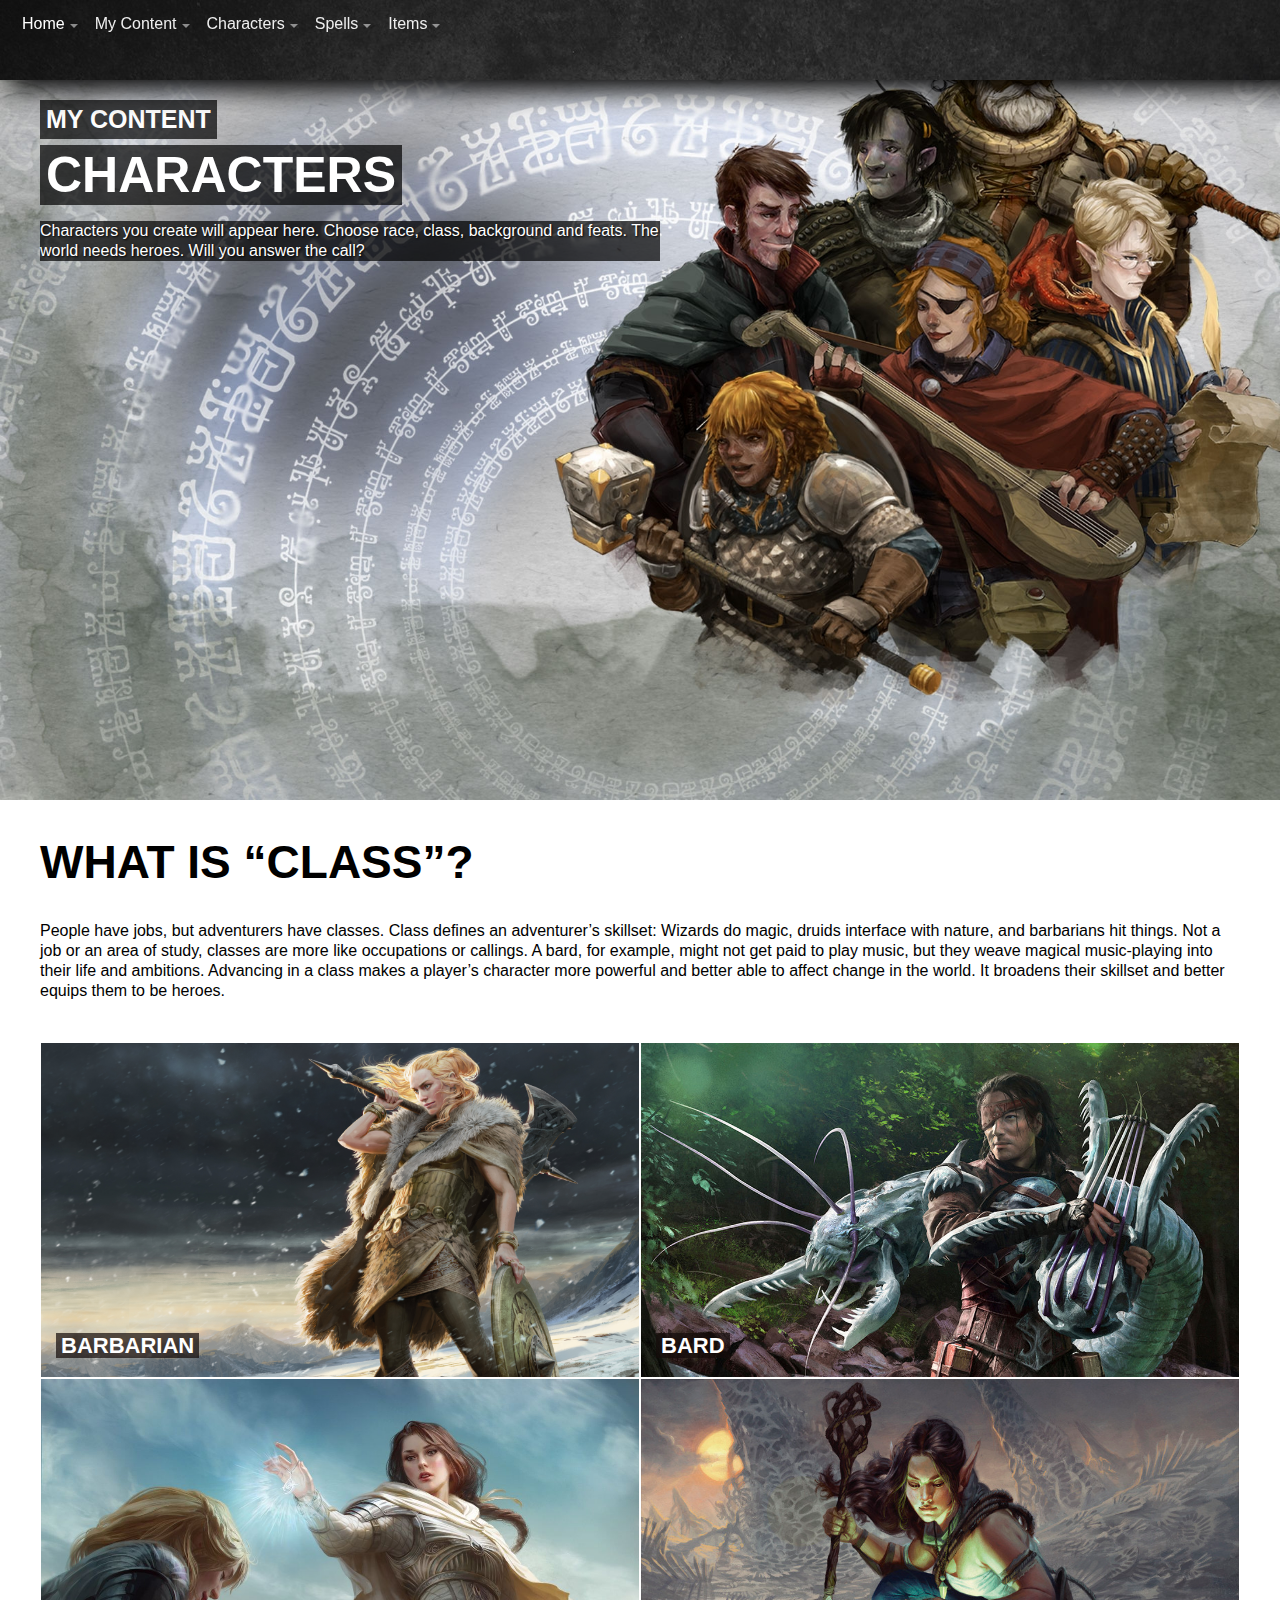
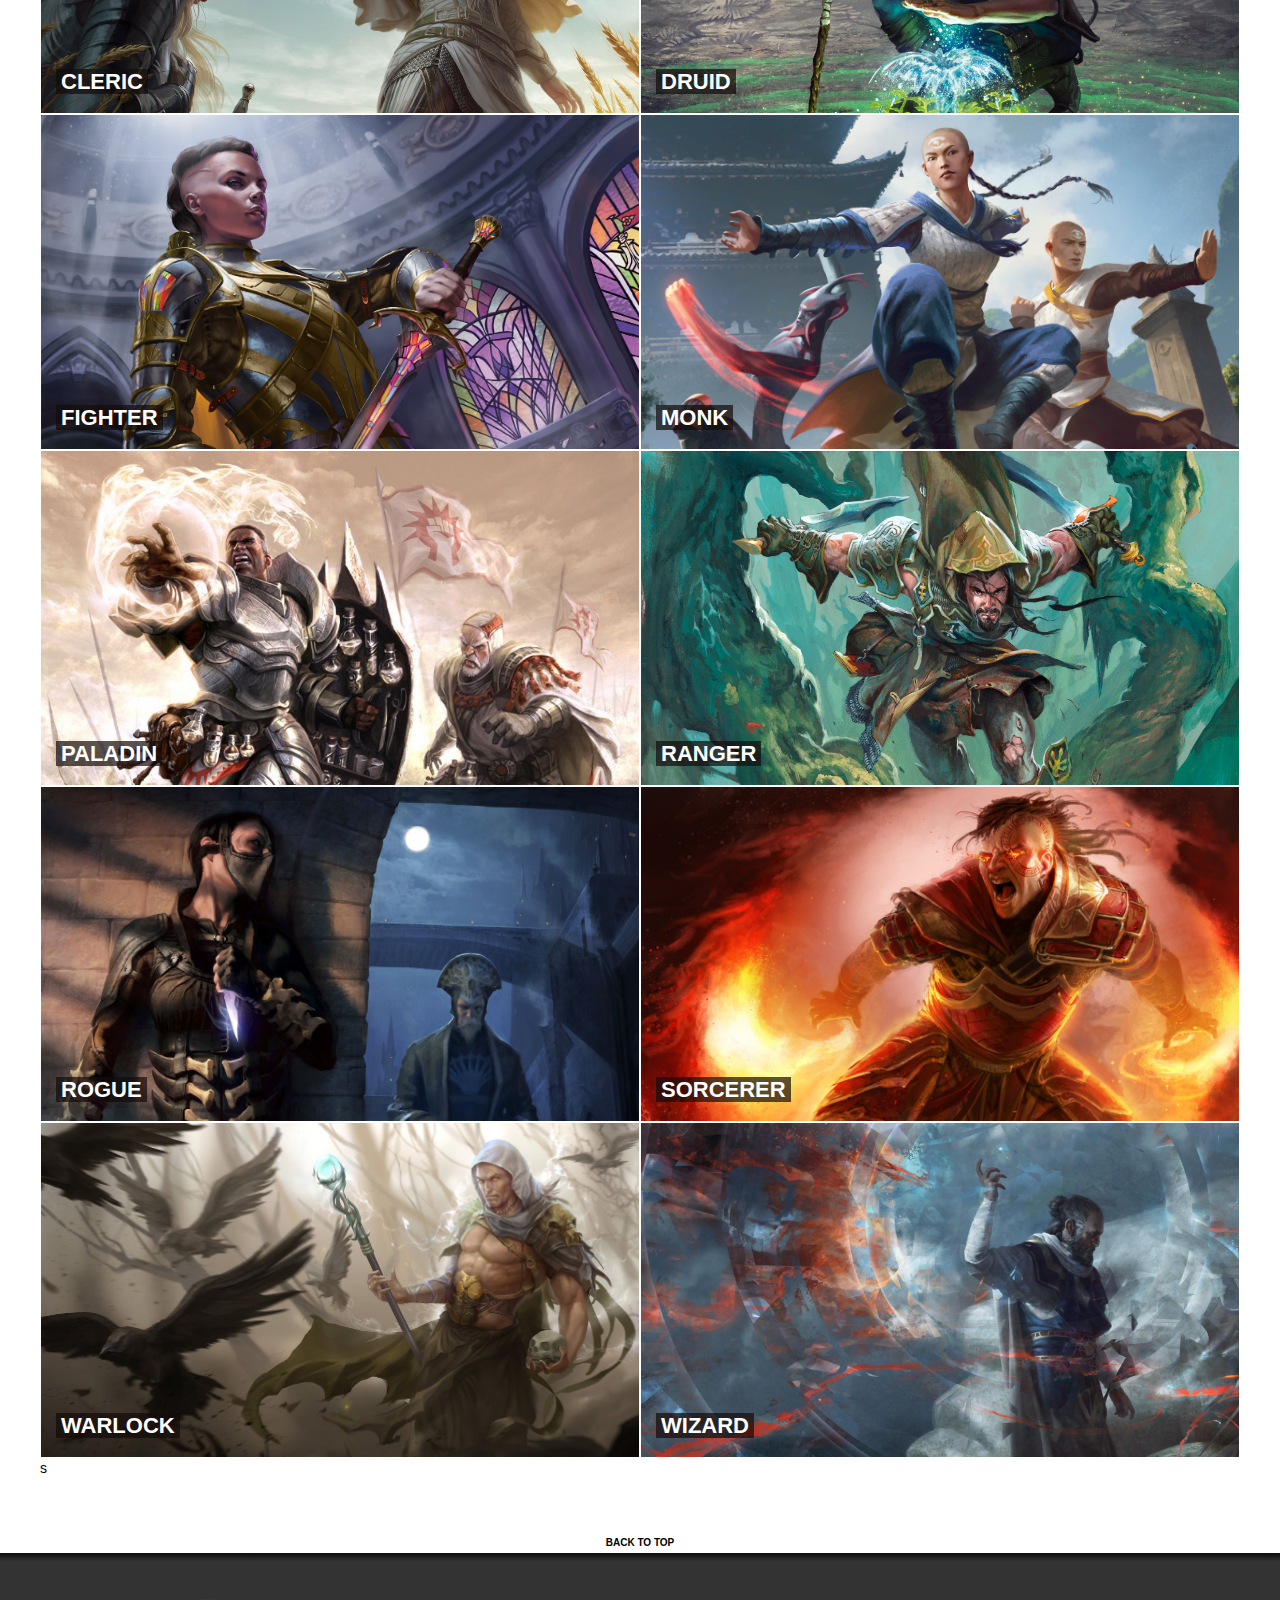
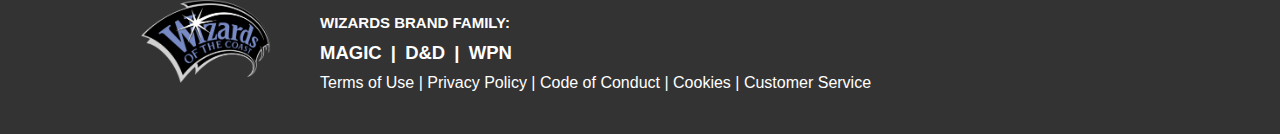
==== commit d01fd0d4: "adding gitignore" ====
--- a/DungeonDragons/Characters/ClassesPage.html
+++ b/DungeonDragons/Characters/ClassesPage.html
@@ -24,17 +24,17 @@
                                 <input id="check02" type="checkbox" name="menu"/>
                                 <label for="check02">My Content</label>
                                 <ul class="submenu">
-                                    <li><a href="#">Characters</a></li>
-                                    <li><a href="#">Campaigns</a></li>
+                                    <li><a href="../MyContent/MyContentCharacters.html">Characters</a></li>
+                                    <li><a href="../MyContent/CampaignPage.html">Campaigns</a></li>
                                 </ul>
                             </li>
                             <li>
                                 <input id="check03" type="checkbox" name="menu"/>
                                 <label for="check03">Characters</label>
                                 <ul class="submenu">
-                                    <li><a href="#">Races</a></li>
-                                    <li><a href="#">Classes</a></li>
-                                    <li><a href="#">Backgrounds</a></li>
+                                    <li><a href="../Characters/RacesPage.html">Races</a></li>
+                                    <li><a href="../Characters/ClassesPage.html">Classes</a></li>
+                                    <li><a href="../Characters/BackgroundsPage.html">Backgrounds</a></li>
                                     <li><a href="#">Feats</a></li>
                                 </ul>
                             </li>
@@ -70,7 +70,7 @@
                                 <div class="page-width">
                                     <div class="intro">
                                         <h1>
-                                            <span class="first-line">Ny Content</span>
+                                            <span class="first-line">My Content</span>
                                             <span>Characters</span>
                                         </h1>
                                         <div class="text">
@@ -81,8 +81,6 @@
                                 </div>
                             </div>
                         </div>
-                        <a class="arrow arrow-prev" href="#item-2"></a>
-                        <a class="arrow arrow-next" href="#item-1"></a>
                     </div>
                 </div>
                 <div id="content" class="page-width" style="padding-top: 0px;">
@@ -93,10 +91,136 @@
                             Wizards do magic, druids interface with nature, and barbarians hit things. Not a job or an
                             area of study, classes are more like occupations or callings. A bard, for example, might not
                             get paid to play music, but they weave magical music-playing into their life and ambitions.
-                            Advancing in a class makes a player’s character more powerful and better able to affect change in the world. It broadens their skillset and better equips them to be heroes.
+                            Advancing in a class makes a player’s character more powerful and better able to affect
+                            change in the world. It broadens their skillset and better equips them to be heroes.
                         </p>
                     </article>
                     <!-- Content Grid -->
+                    <!--<div class="listing-container listing-container-ul RPGClass-listing card-listing">
+                        <div class="listing-header">
+                        </div>
+                        <div class="listing-body">
+                            <ul class="listing listing-rpgclass rpgclass-listing" data-ajax-set-window-state="true"
+                                data-row-selector=">li" data-page-inline="False" data-scroll-inline="False">
+                                <li class="listing-card listing-card-class listing-card-class-barbarian">
+                                    <div class="listing-card__content">
+                                        <a href="/characters/classes/barbarian" class="listing-card__link">
+                                            <div class="listing-card__bg"
+                                                 style="background-image:url('https://media-waterdeep.cursecdn.com/avatars/thumbnails/4808/187/340/340/636771210176732976.png');"></div>
+                                            <div class="listing-card__body">
+                                                <div class="listing-card__header">
+                                                    <img class="listing-card__icon"
+                                                         src="../Resources/BarbarianLogo.jpg"
+                                                         alt="Alternate Text">
+                                                    <div class="listing-card__header-primary">
+                                                        <h3 class="listing-card__title">
+                                                            Barbarian
+                                                        </h3>
+                                                        <div class="listing-card__source">
+                                                            Basic Rules
+                                                        </div>
+                                                    </div>
+                                                </div>
+                                                <div class="listing-card__description">
+                                                    <p>A fierce warrior of primitive background who can enter a battle
+                                                        rage</p>
+                                                    <p class="characters-statblock"
+                                                       style="font-family:Roboto Condensed;font-size:14px"><strong>Hit
+                                                        Die:</strong> d12<br><strong>Primary Ability:</strong>
+                                                        Strength<br><strong>Saves:</strong> Strength &amp; Constitution&nbsp;
+                                                    </p>
+                                                </div>
+                                            </div>
+                                            <div class="listing-card__callout">
+                                                <div class="listing-card__callout-button">
+                                                    <span>View Barbarian Details</span>
+                                                </div>
+                                            </div>
+                                        </a>
+                                    </div>
+                                </li>
+                                <li class="listing-card listing-card-class listing-card-class-barbarian">
+                                    <div class="listing-card__content">
+                                        <a href="/characters/classes/barbarian" class="listing-card__link">
+                                            <div class="listing-card__bg"
+                                                 style="background-image:url('https://media-waterdeep.cursecdn.com/attachments/0/679/c3barbarianintro.png');"></div>
+                                            <div class="listing-card__body">
+                                                <div class="listing-card__header">
+                                                    <img class="listing-card__icon"
+                                                         src="../Resources/BarbarianLogo.jpg"
+                                                         alt="Alternate Text">
+                                                    <div class="listing-card__header-primary">
+                                                        <h3 class="listing-card__title">
+                                                            Barbarian
+                                                        </h3>
+                                                        <div class="listing-card__source">
+                                                            Basic Rules
+                                                        </div>
+                                                    </div>
+                                                </div>
+                                                <div class="listing-card__description">
+                                                    <p>A fierce warrior of primitive background who can enter a battle
+                                                        rage</p>
+                                                    <p class="characters-statblock"
+                                                       style="font-family:Roboto Condensed;font-size:14px"><strong>Hit
+                                                        Die:</strong> d12<br><strong>Primary Ability:</strong>
+                                                        Strength<br><strong>Saves:</strong> Strength &amp; Constitution&nbsp;
+                                                    </p>
+                                                </div>
+                                            </div>
+                                            <div class="listing-card__callout">
+                                                <div class="listing-card__callout-button">
+                                                    <span>View Barbarian Details</span>
+                                                </div>
+                                            </div>
+                                        </a>
+                                    </div>
+                                </li>
+
+                                <li class="listing-card listing-card-class listing-card-class-barbarian">
+                                    <div class="listing-card__content">
+                                        <a href="/characters/classes/barbarian" class="listing-card__link">
+                                            <div class="listing-card__bg"
+                                                 style="background-image:url('https://media-waterdeep.cursecdn.com/avatars/thumbnails/4808/187/340/340/636771210176732976.png');"></div>
+                                            <div class="listing-card__body">
+                                                <div class="listing-card__header">
+                                                    <img class="listing-card__icon"
+                                                         src="../Resources/BarbarianLogo.jpg"
+                                                         alt="Alternate Text">
+                                                    <div class="listing-card__header-primary">
+                                                        <h3 class="listing-card__title">
+                                                            Barbarian
+                                                        </h3>
+                                                        <div class="listing-card__source">
+                                                            Basic Rules
+                                                        </div>
+                                                    </div>
+                                                </div>
+                                                <div class="listing-card__description">
+                                                    <p>A fierce warrior of primitive background who can enter a battle
+                                                        rage</p>
+                                                    <p class="characters-statblock"
+                                                       style="font-family:Roboto Condensed;font-size:14px"><strong>Hit
+                                                        Die:</strong> d12<br><strong>Primary Ability:</strong>
+                                                        Strength<br><strong>Saves:</strong> Strength &amp; Constitution&nbsp;
+                                                    </p>
+                                                </div>
+                                            </div>
+                                            <div class="listing-card__callout">
+                                                <div class="listing-card__callout-button">
+                                                    <span>View Barbarian Details</span>
+                                                </div>
+                                            </div>
+                                        </a>
+                                    </div>
+                                </li>
+
+                            </ul>
+                        </div>
+                        <div class="listing-footer">
+                        </div>
+                    </div>
+                    -->
                     <ul class="content-grid large">
                         <li style="height: auto;" class="">
                             <div class="item">
@@ -329,7 +453,8 @@
                                                               target="">Learn More About Warlock</a></p>
                                     </div>
                                 </div>
-                            </div>s
+                            </div>
+                            s
                         </li>
                         <li>
                             <div class="item">
--- a/DungeonDragons/Characters/ClassesPageStyle.css
+++ b/DungeonDragons/Characters/ClassesPageStyle.css
@@ -231,7 +231,6 @@
     transition: all 0.5s ease-in-out;
 }
 
-
 @media (max-width: 480px) {
     .arrow, .light .arrow {
         background-size: 20px;
@@ -246,14 +245,281 @@
     background-size: cover;
     background-position: center;
 }
+
 /*SLIDER END*/
 
 /* MAIN CONTENT */
+
+/*New classes icons
+
+@media (min-width: 768px) {
+    .card-listing .listing {
+        justify-content: flex-start;
+    }
+}
+
+.card-listing .listing {
+    display: flex;
+    flex-wrap: wrap;
+    justify-content: center;
+    list-style: none;
+    margin: 0 -10px;
+}
+
+ul.listing {
+    margin-bottom: 19.5px;
+}
+
+ul, ol {
+    padding: 0;
+}
+
+@media (min-width: 1200px) {
+    .card-listing .listing-card {
+        width: 33.33333%;
+    }
+}
+
+@media (min-width: 768px) {
+    .card-listing .listing-card {
+        width: 50%;
+    }
+}
+
+.card-listing .listing-card {
+    width: 100%;
+    max-width: 555px;
+}
+
+.listing-card {
+    padding: 0 10px;
+    font-size: 16px;
+}
+
+@media (min-width: 768px) {
+    .card-listing .listing-card__content {
+        height: 342px;
+    }
+}
+
+.listing-card__content {
+    display: flex;
+    flex-direction: column;
+    position: relative;
+    border: 1px solid #e0dcdc;
+    background: #EBE9E7;
+    padding: 15px 15px 35px;
+    margin-bottom: 60px;
+    height: auto;
+    background-image: url(../images/card-paper-texture.png);
+    background-repeat: no-repeat;
+    background-size: cover;
+}
+
+.content-container a:visited, .content-container a:active {
+    color: #000;
+}
+
+.content-container a {
+    color: #000;
+}
+
+a:visited {
+    color: #242527;
+}
+
+a:visited {
+    color: #551a8b;
+}
+
+.listing-card__link {
+    width: 100%;
+}
+
+a {
+    color: #242527;
+    text-decoration: none;
+}
+
+a {
+    color: #00e;
+}
+
+element.style {
+    background-image: url(https://media-waterdeep.cursecdn.com/avatars/thumbnails/4808/187/340/340/636771210176732976.png);
+}
+
+.listing-card__bg {
+    background-repeat: no-repeat;
+    background-position: top right;
+    width: 100%;
+    height: 100%;
+    position: absolute;
+    bottom: 0;
+    right: 0;
+    opacity: 1;
+}
+
+@media (min-width: 768px) {
+    .card-listing .listing-card__body {
+        position: absolute;
+        left: 15px;
+        right: 126px;
+        margin-right: 0;
+    }
+}
+
+@media (min-width: 440px) {
+    .listing-card__body {
+        margin-right: 126px;
+    }
+}
+
+@media (min-width: 375px) {
+    .listing-card__body {
+        margin-right: 90px;
+    }
+}
+
+.listing-card__body {
+    z-index: 2;
+    position: relative;
+    height: auto;
+    max-height: 305px;
+    overflow: hidden;
+    padding: 8px;
+    border: 1px solid #e0dcdc;
+    box-shadow: -2px -1px 2px 0 #e0dcdc;
+    background: rgba(250, 250, 250, 0.9);
+}
+
+.listing-card__header {
+    display: -webkit-flex;
+    display: -ms-flexbox;
+    display: flex;
+    -webkit-justify-content: space-between;
+    -ms-flex-pack: justify;
+    justify-content: space-between;
+    padding-bottom: 8px;
+    position: relative;
+}
+
+*, *::before, *::after {
+    box-sizing: inherit;
+    -webkit-tap-highlight-color: transparent;
+    outline: 0;
+}
+
+.listing-card__icon {
+    border-radius: 4px;
+    height: 50px;
+    margin-right: 10px;
+}
+
+img {
+    border: 0;
+    vertical-align: middle;
+}
+
+.class-listing .listing-card__header-primary {
+    border: 0;
+}
+
+.listing-card__header-primary {
+    flex: 1;
+}
+
+.content-container h1, .content-container h2, .content-container h3, .content-container h4, .content-container h5, .content-container h6 {
+    color: #000;
+}
+.listing-card__title {
+    font-size: 25px;
+    margin-bottom: 0;
+}
+
+h1, h2, h3, h4, h5, h6 {
+    font-family: Roboto,Helvetica,sans-serif;
+    font-size: 28px;
+    font-weight: 700;
+    line-height: 1.3;
+    margin: 0 0 .2em;
+    letter-spacing: 0;
+    word-wrap: break-word;
+}
+
+.listing-card__source {
+    color: #979AA4;
+    font-size: 12px;
+    margin-bottom: 5px;
+}
+*, *::before, *::after {
+    box-sizing: inherit;
+    outline: 0;
+}
+.listing-card__description {
+    font-size: 14px;
+    color: #242527;
+    line-height: 1.5;
+}
+
+.listing-card__description p {
+    margin-bottom: 10px;
+}
+p {
+    margin: 0 0 15px;
+}
+
+.listing-card__description .characters-statblock {
+    margin-bottom: 0;
+}
+
+p:empty, p:last-child {
+    margin: 0;
+}
+
+b, strong {
+    font-weight: bold;
+}
+
+.listing-card__callout {
+    position: absolute;
+    bottom: -20px;
+    z-index: 9;
+    left: 50%;
+    -webkit-transform: translateX(-50%);
+    transform: translateX(-50%);
+}
+
+.listing-card__callout-button {
+    display: -webkit-flex;
+    display: -ms-flexbox;
+    display: flex;
+    -webkit-justify-content: center;
+    -ms-flex-pack: center;
+    justify-content: center;
+    -webkit-align-items: center;
+    -ms-flex-align: center;
+    align-items: center;
+    height: 40px;
+    background: #ee8600;
+    color: white;
+    border-radius: 4px;
+    font-family: "Roboto Condensed",Roboto,Helvetica,sans-serif;
+    font-size: 13px;
+    font-weight: bold;
+    text-transform: uppercase;
+    width: 220px;
+}
+
+*/
+
+
 
 /*INTRO TEXT*/
 article.intro, .product article.intro {
     display: block;
 }
+
 article.intro {
     padding: 0px 0px 25px;
 }
@@ -261,6 +527,7 @@
 article h2.with-social {
     width: 60%;
 }
+
 article h2 {
     color: black;
     margin-bottom: 35px;
@@ -279,7 +546,6 @@
     padding: 0;
 }
 
-
 /*INTRO TEXT*/
 /*FIRST CONTAINERS*/
 .snip1360 {
@@ -297,20 +563,24 @@
     font-size: 16px;
     background-color: #ffffff;
 }
+
 .snip1360 * {
     box-sizing: border-box;
     transition: all 0.25s ease;
 }
+
 .snip1360 img {
     max-width: 100%;
     vertical-align: top;
 }
+
 .snip1360 figcaption {
     width: 100%;
     background-color: #ffffff;
     padding: 10px 25px 55px;
     position: relative;
 }
+
 .snip1360 figcaption:before {
     position: absolute;
     content: '';
@@ -321,6 +591,7 @@
     height: 80px;
     background-image: linear-gradient(to bottom, transparent 0%, #ffffff 100%);
 }
+
 .snip1360 figcaption a {
     position: absolute;
     bottom: 0;
@@ -336,9 +607,11 @@
     text-decoration: none;
     letter-spacing: 1px;
 }
+
 .snip1360 figcaption a:hover {
     opacity: 1;
 }
+
 .snip1360 h2 {
     margin: 0 0 10px;
     font-weight: 300;
@@ -347,12 +620,14 @@
     font-family: 'Oswald', Arial, sans-serif;
     text-transform: uppercase;
 }
+
 .snip1360 p {
     margin: 0 0 10px;
     font-size: 0.9em;
     letter-spacing: 1px;
     opacity: 0.9;
 }
+
 /*FIRST CONTAINERS*/
 
 /*NEW RACES CONTAINERS*/
@@ -361,6 +636,7 @@
     padding-bottom: 35px;
     z-index: 10;
 }
+
 .page-width {
     max-width: 1200px;
     margin: 0 auto;
@@ -371,6 +647,7 @@
 .content-grid, .content-grid *, .content-grid *:before, .content-grid *:after {
     box-sizing: border-box;
 }
+
 .content-grid {
     margin: 0 0 40px;
     padding: 0;
@@ -383,9 +660,11 @@
     width: 50%;
     height: auto;
 }
+
 .content-grid.large li, .content-grid li.large .item {
     height: auto;
 }
+
 .content-grid li {
     font-size: 1.4rem;
     vertical-align: top;
@@ -398,6 +677,7 @@
 .content-grid li, .content-grid li .item {
     height: 336px;
 }
+
 .content-grid .item {
     border: 1px solid #fff;
     position: relative;
@@ -462,8 +742,8 @@
 }
 
 .content-grid .item h2 span {
-    background: rgba(20,12,10, .7);
-    box-shadow: -5px 0 0 rgba(20,12,10, .7), 5px 0 0 rgba(20,12,10, .7);
+    background: rgba(20, 12, 10, .7);
+    box-shadow: -5px 0 0 rgba(20, 12, 10, .7), 5px 0 0 rgba(20, 12, 10, .7);
     transition-property: box-shadow, background-color;
     transition-duration: .25s;
     transition-timing-function: ease-in-out;
@@ -485,6 +765,7 @@
     position: relative;
     z-index: 100;
 }
+
 .cta-button, .cta-button:after {
     color: #fff;
     font-weight: 700;
